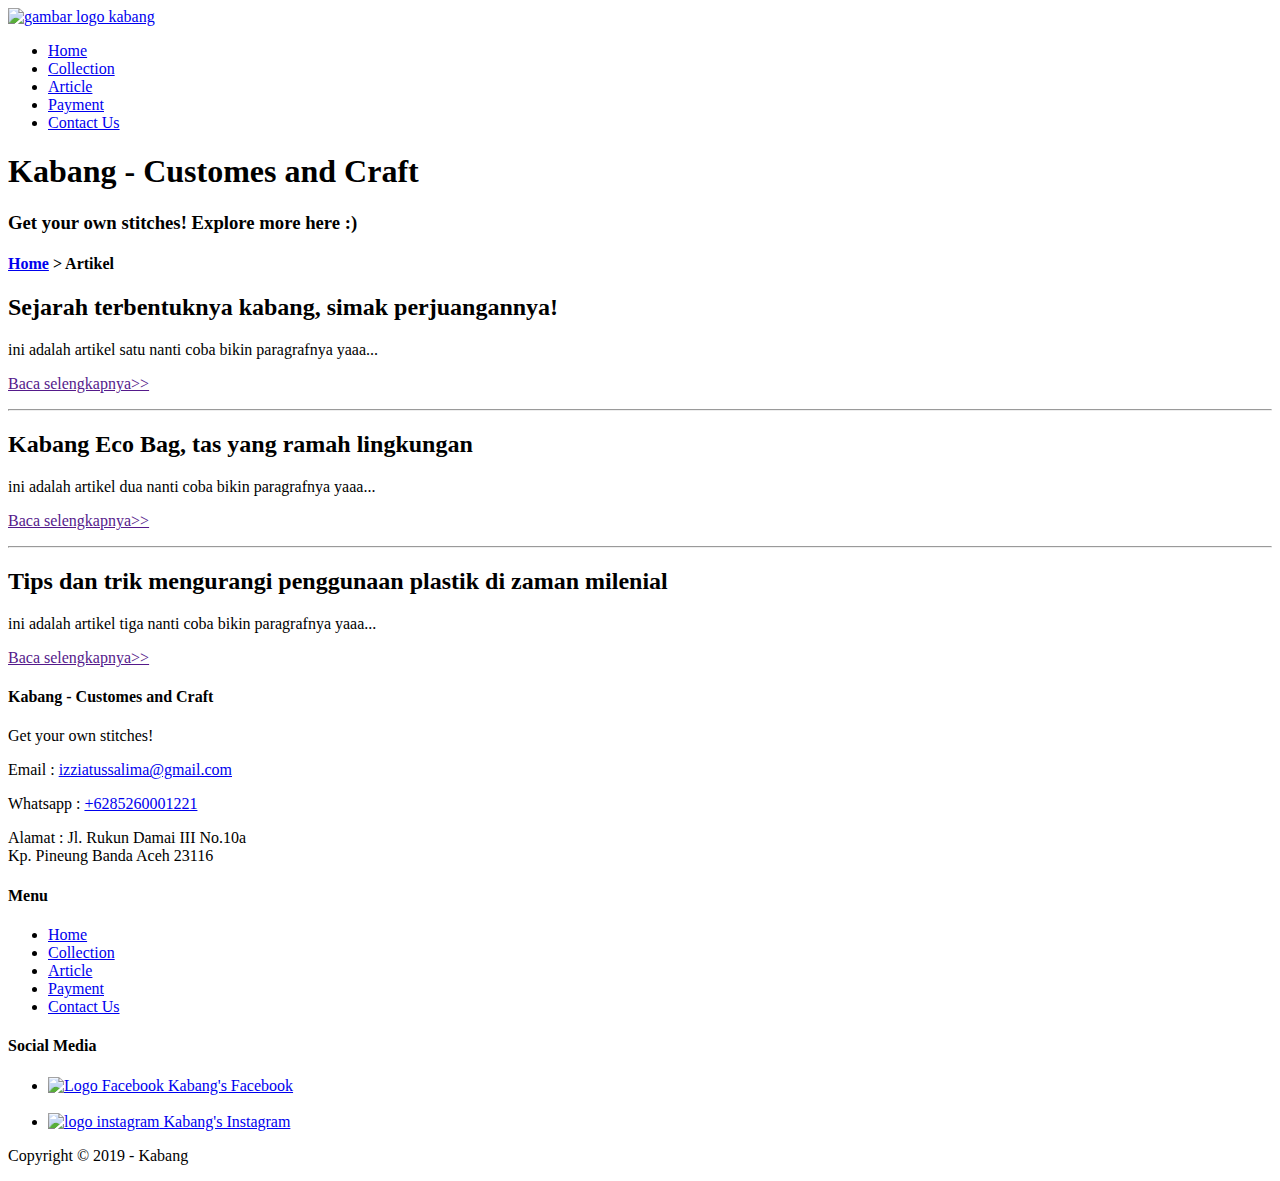
==== blog.html @ 2372f9b4 "Add files via upload" ====
<!DOCTYPE html>
<html lang="en">
<head>
	<meta charset="UTF-8">
	<meta name="viewport" content="width=device-width, initial-scale=1.0">
	<meta http-equiv="X-UA-Compatible" content="ie=edge">
	
	<!--start title-->
	<title>Kabang - Customes and Craft</title>
	<!--end title-->

	<!--start description-->
	<meta name="description" content="Get your own stitches!Explore more">
	<!--end description-->

	<!--Start CSS-->
	<link rel="stylesheet" href="styles/styles.css">
	<!--End CSS-->
</head>

<body>
	<!--start logo-->
	<div class="container logo">
			<a href="index.html" title="Kabang">
				<img src="images/kabang.png" alt="gambar logo kabang" width="500">
			</a>
		</div>
		<!--end logo-->
	
		<!--start menu primer-->
		<div class="container menu-primer">
		<ul>
				<li><a href="index.html" title="Beranda">Home</a></li>
				<li><a href="collection.html" title="collection"">Collection</a></li>
				<li><a href="blog.html" title="Blog" class="active">Article</a></li>
				<li><a href="paymentt.html" title="Payment">Payment</a></li>
				<li><a href="contact.html" title="Contact">Contact Us</a></li>
		</ul>
		</div>
		<!--end menu primer-->

	<!--start Jumbotron-->
	<div class="container jumbotron">
			<h1>Kabang - Customes and Craft</h1>
			<h3>Get your own stitches! Explore more here :)</h3>
			</div>
			<!--End Jumbotron-->
		
	
	<!--start artikel-->
	<div class="container bg-white">
		<h4> 
			<a href="index.html" title="Home">Home</a>
			> Artikel</h4>
		<h2>
			Sejarah terbentuknya kabang, simak perjuangannya!		
		</h2>
		<p>ini adalah artikel satu nanti coba bikin paragrafnya yaaa...</p>
		<p>
			<a href="" title="Baca selengkapnya>>">Baca selengkapnya>></a>
		</p>

		<hr>
		
		<h2>
			Kabang Eco Bag, tas yang ramah lingkungan		
		</h2>
		<p>ini adalah artikel dua nanti coba bikin paragrafnya yaaa...</p>
		<p>
			<a href="" title="Baca selengkapnya>>">Baca selengkapnya>></a>
		</p>

		<hr>
		
		<h2>
			Tips dan trik mengurangi penggunaan plastik di zaman milenial	
		</h2>
		<p>ini adalah artikel tiga nanti coba bikin paragrafnya yaaa...</p>
		<p>
			<a href="" title="Baca selengkapnya>>">Baca selengkapnya>></a>
		</p>
	</div>
	<!--end artikel-->

	<!--start menu sekunder-->
	<div class="containerfull menu-sekunder">
			<div class="container">
	
				<!--start kabang-->
				<div class="menu-sekunder-one">
					<h4>Kabang - Customes and Craft</h4>
						<p> Get your own stitches! </p>
						<p> Email : <a href="mailto:izziatussalima@gmail.com" title="izziatussalima@gmail.com">izziatussalima@gmail.com </a></p>
						<p> Whatsapp : <a href="tel:+6285260001221" title="+6285260001221">+6285260001221</a></p>
						<P> Alamat : Jl. Rukun Damai III No.10a <br> Kp. Pineung Banda Aceh 23116</P>
				</div>
				<!--end kabang-->
	
				<!--start menu-->
				<div class="menu-sekunder-two">
					<h4>Menu</h4>
						<ul>
							<li><a href="index.html" title="Beranda" class="active">Home</a></li>
							<li><a href="collection.html" title="collection"">Collection</a></li>
							<li><a href="blog.html" title="Blog">Article</a></li>
							<li><a href="paymentt.html" title="Payment">Payment</a></li>
							<li><a href="contact.html" title="Contact">Contact Us</a></li>
						</ul>
				</div>
				<!--end menu-->
	
				<!--start media sosial-->
				<div class="menu-sekunder-three">
					<h4>Social Media</h4>
						<ul>
							<li>
							<a href="https://facebook.com/izzy.adorebell" title="Kaban's Facebook">
								<img src="images/logo-facebook.png" alt="Logo Facebook"width=25">   Kabang's Facebook
							</a>	
							</li>	
							<br>
							<li>
							<a href="https://www.instagram.com/izzycutngoh/" title="instagram Jahitan Izzy">
								<img src="images/logo-instagram.png" alt="logo instagram" width="25"> Kabang's Instagram
							</a>
							</li>
						</ul>
				</div>
				<!--start media sosial-->
	
			</div>		
		</div>
		<!--end menu sekunder-->
	
		<!--start Copyright-->
		<div class="container copyright">
		<p>Copyright &copy; 2019 - Kabang</p>
		</div>
		<!--end Copyright-->
</body>
</html>
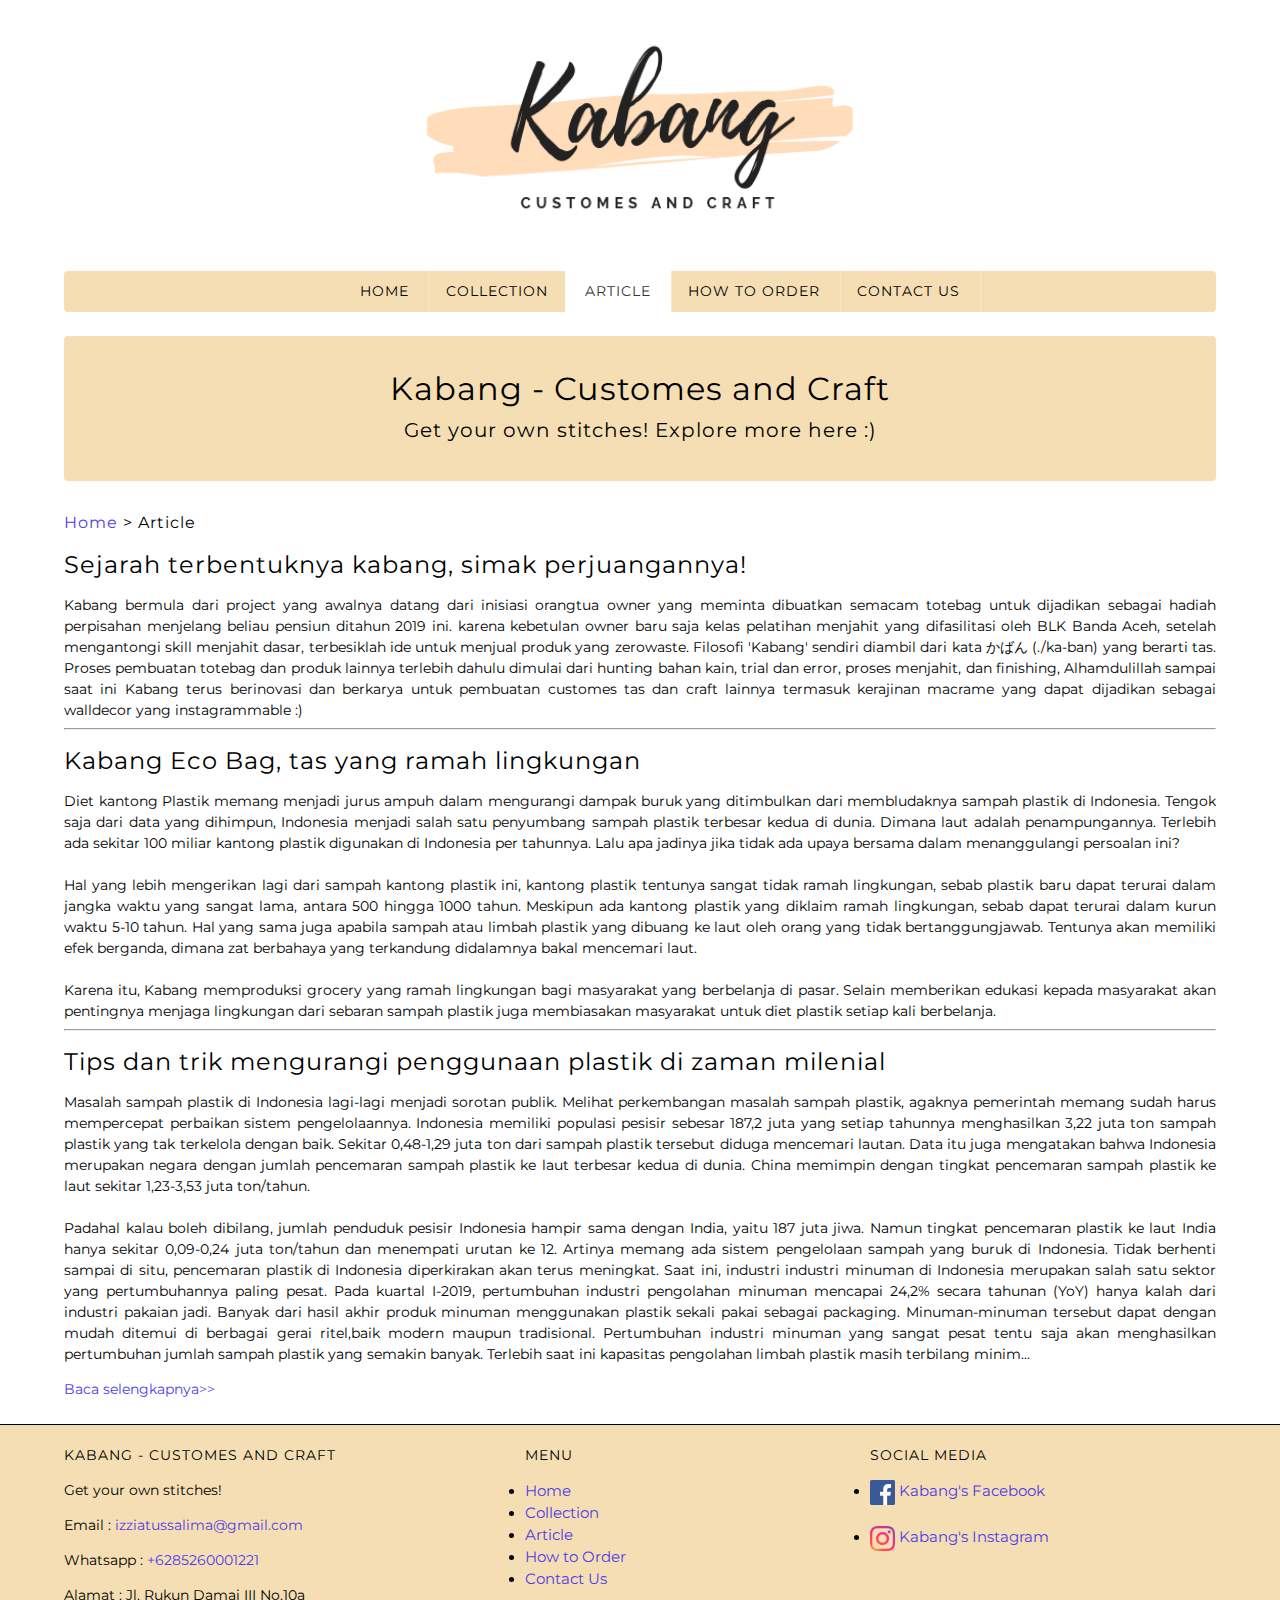
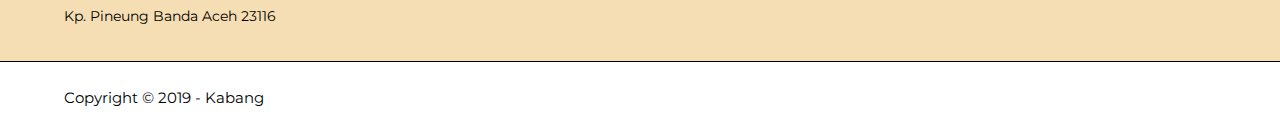
==== commit 27d375c4: "Add files via upload" ====
--- a/blog.html
+++ b/blog.html
@@ -33,7 +33,7 @@
 				<li><a href="index.html" title="Beranda">Home</a></li>
 				<li><a href="collection.html" title="collection"">Collection</a></li>
 				<li><a href="blog.html" title="Blog" class="active">Article</a></li>
-				<li><a href="paymentt.html" title="Payment">Payment</a></li>
+				<li><a href="order.html" title="How To Order"">How to Order</a></li>
 				<li><a href="contact.html" title="Contact">Contact Us</a></li>
 		</ul>
 		</div>
@@ -51,31 +51,39 @@
 	<div class="container bg-white">
 		<h4> 
 			<a href="index.html" title="Home">Home</a>
-			> Artikel</h4>
+			> Article</h4>
 		<h2>
 			Sejarah terbentuknya kabang, simak perjuangannya!		
 		</h2>
-		<p>ini adalah artikel satu nanti coba bikin paragrafnya yaaa...</p>
-		<p>
-			<a href="" title="Baca selengkapnya>>">Baca selengkapnya>></a>
-		</p>
+
+		<div style='text-align:justify';> Kabang bermula dari project yang awalnya datang dari inisiasi orangtua owner yang meminta dibuatkan semacam totebag untuk dijadikan sebagai hadiah perpisahan menjelang beliau pensiun ditahun 2019 ini. karena kebetulan owner baru saja kelas pelatihan menjahit yang difasilitasi oleh BLK Banda Aceh, setelah mengantongi skill menjahit dasar, terbesiklah ide untuk menjual produk yang zerowaste. Filosofi 'Kabang' sendiri diambil dari kata かばん (./ka-ban) yang berarti tas. Proses pembuatan totebag dan produk lainnya terlebih dahulu dimulai dari hunting bahan kain, trial dan error, proses menjahit, dan finishing, Alhamdulillah sampai saat ini Kabang terus berinovasi dan berkarya untuk pembuatan customes tas dan craft lainnya termasuk kerajinan macrame yang dapat dijadikan sebagai walldecor yang instagrammable :)</div>
 
 		<hr>
 		
 		<h2>
 			Kabang Eco Bag, tas yang ramah lingkungan		
 		</h2>
-		<p>ini adalah artikel dua nanti coba bikin paragrafnya yaaa...</p>
-		<p>
-			<a href="" title="Baca selengkapnya>>">Baca selengkapnya>></a>
-		</p>
 
+		<div style='text-align:justify';> Diet kantong Plastik memang menjadi jurus ampuh dalam mengurangi dampak buruk yang ditimbulkan dari membludaknya sampah plastik di Indonesia. Tengok saja dari data yang dihimpun, Indonesia menjadi salah satu penyumbang sampah plastik terbesar kedua di dunia. Dimana laut adalah penampungannya. Terlebih ada sekitar 100 miliar kantong plastik digunakan di Indonesia per tahunnya. Lalu apa jadinya jika tidak ada upaya bersama dalam menanggulangi persoalan ini?
+		<br>
+		<br>
+		Hal yang lebih mengerikan lagi dari sampah kantong plastik ini, kantong plastik tentunya sangat tidak ramah lingkungan, sebab plastik baru dapat terurai dalam jangka waktu yang sangat lama, antara 500 hingga 1000 tahun. Meskipun ada kantong plastik yang diklaim ramah lingkungan, sebab dapat terurai dalam kurun waktu 5-10 tahun. Hal yang sama juga apabila sampah atau limbah plastik yang dibuang ke laut oleh orang yang tidak bertanggungjawab. Tentunya akan memiliki efek berganda, dimana zat berbahaya yang terkandung didalamnya bakal mencemari laut.
+		<br>
+		<br>
+		Karena itu, Kabang memproduksi grocery yang ramah lingkungan bagi masyarakat yang berbelanja di pasar. Selain memberikan edukasi kepada masyarakat akan pentingnya menjaga lingkungan dari sebaran sampah plastik juga membiasakan masyarakat untuk diet plastik setiap kali berbelanja.
+		</div>
+	
 		<hr>
 		
 		<h2>
 			Tips dan trik mengurangi penggunaan plastik di zaman milenial	
 		</h2>
-		<p>ini adalah artikel tiga nanti coba bikin paragrafnya yaaa...</p>
+		
+		<div style='text-align:justify';> Masalah sampah plastik di Indonesia lagi-lagi menjadi sorotan publik. Melihat perkembangan masalah sampah plastik, agaknya pemerintah memang sudah harus mempercepat perbaikan sistem pengelolaannya. Indonesia memiliki populasi pesisir sebesar 187,2 juta yang setiap tahunnya menghasilkan 3,22 juta ton sampah plastik yang tak terkelola dengan baik. Sekitar 0,48-1,29 juta ton dari sampah plastik tersebut diduga mencemari lautan. Data itu juga mengatakan bahwa Indonesia merupakan negara dengan jumlah pencemaran sampah plastik ke laut terbesar kedua di dunia. China memimpin dengan tingkat pencemaran sampah plastik ke laut sekitar 1,23-3,53 juta ton/tahun. 
+		<br>
+		<br>
+		Padahal kalau boleh dibilang, jumlah penduduk pesisir Indonesia hampir sama dengan India, yaitu 187 juta jiwa. Namun tingkat pencemaran plastik ke laut India hanya sekitar 0,09-0,24 juta ton/tahun dan menempati urutan ke 12. Artinya memang ada sistem pengelolaan sampah yang buruk di Indonesia. Tidak berhenti sampai di situ, pencemaran plastik di Indonesia diperkirakan akan terus meningkat. Saat ini, industri industri minuman di Indonesia merupakan salah satu sektor yang pertumbuhannya paling pesat. Pada kuartal I-2019, pertumbuhan industri pengolahan minuman mencapai 24,2% secara tahunan (YoY) hanya kalah dari industri pakaian jadi. Banyak dari hasil akhir produk minuman menggunakan plastik sekali pakai sebagai packaging. Minuman-minuman tersebut dapat dengan mudah ditemui di berbagai gerai ritel,baik modern maupun tradisional. Pertumbuhan industri minuman yang sangat pesat tentu saja akan menghasilkan pertumbuhan jumlah sampah plastik yang semakin banyak. Terlebih saat ini kapasitas pengolahan limbah plastik masih terbilang minim... </div>
+		
 		<p>
 			<a href="" title="Baca selengkapnya>>">Baca selengkapnya>></a>
 		</p>
@@ -103,7 +111,7 @@
 							<li><a href="index.html" title="Beranda" class="active">Home</a></li>
 							<li><a href="collection.html" title="collection"">Collection</a></li>
 							<li><a href="blog.html" title="Blog">Article</a></li>
-							<li><a href="paymentt.html" title="Payment">Payment</a></li>
+							<li><a href="order.html" title="How To Order"">How to Order</a></li>
 							<li><a href="contact.html" title="Contact">Contact Us</a></li>
 						</ul>
 				</div>
--- a/styles/styles.css
+++ b/styles/styles.css
@@ -0,0 +1,593 @@
+/*Start Font*/
+@import url('https://fonts.googleapis.com/css?family=Montserrat&display=swap');
+/*End Font*/
+
+/* Start Body*/
+body {
+    color: black;
+    font-family: Montserrat, Open Sans, Lato ;
+    font-size: 14px;
+    line-height: 1.5em;
+    margin: 0;
+    padding: 0;
+ }
+/* End Container*/
+
+/* Start Debug*/
+.bg-white {
+    background-color: white;
+}
+.bg-pink {
+    background-color: wheat;
+}
+/* End Debug*/
+
+
+/*Start Container*/
+.container {
+    margin : 10px auto;
+    overflow: auto;
+    width: 90%;
+}
+
+.containerfull {
+    margin : 10px auto;
+    overflow: auto;
+    width: 100%;
+}
+/*End Container*/
+
+/* Start Logo*/
+.logo {
+    text-align: center;
+}
+/* End Logo*/
+
+/*start sliders*/
+#slider-wrapper{
+  width: 1180px;
+  height: 600px;
+  margin: 50px auto;
+  position: relative;
+  margin-bottom: 0px;
+  background: rgba(0,0,0,0.5);
+  overflow: hidden;
+}
+
+      #s1{
+          padding: 6px;
+          background: #FFFFFF;
+          position: absolute;
+          left: 50%;
+          bottom: 25px;
+          margin-left: -36px;
+          border-radius: 20px;
+          opacity: 0.3;
+          cursor: pointer;
+          z-index: 999;
+      }
+      
+      #s2{
+          padding: 6px;
+          background: #FFFFFF;
+          position: absolute;
+          left: 50%;
+          bottom: 25px;
+          margin-left: -12px;
+          border-radius: 20px;
+          opacity: 0.3;
+          cursor: pointer;
+          z-index: 999;
+      }
+      
+      #s3{
+          padding: 6px;
+          background: #FFFFFF;
+          position: absolute;
+          left: 50%;
+          bottom: 25px;
+          margin-left: 12px;
+          border-radius: 20px;
+          opacity: 0.3;
+          cursor: pointer;
+          z-index: 999;
+      }
+      
+      #s4{
+          padding: 6px;
+          background: #FFFFFF;
+          position: absolute;
+          left: 50%;
+          bottom: 25px;
+          margin-left: 36px;
+          border-radius: 20px;
+          opacity: 0.3;
+          cursor: pointer;
+          z-index: 999;
+      }
+      
+      #s1:hover, #s2:hover, #s3:hover, #s4:hover{ opacity: 1;}
+      
+  .inner-wrapper{
+      width: 1180px;
+      height: 600px;
+      position: absolute;
+      top: 0;
+      left: 0;
+      margin-bottom: 0px;
+      overflow: hidden;
+  }
+      .control{ display: none;}
+      
+      #Slide1:checked ~ .overflow-wrapper{ margin-left: 0%; }
+      #Slide2:checked ~ .overflow-wrapper{ margin-left: -100%; }
+      #Slide3:checked ~ .overflow-wrapper{ margin-left: -200%; }
+      #Slide4:checked ~ .overflow-wrapper{ margin-left: -300%; }
+      
+      #Slide1:checked + #s1 { opacity: 1; }
+      #Slide2:checked + #s2 { opacity: 1; }
+      #Slide3:checked + #s3 { opacity: 1; }
+      #Slide4:checked + #s4 { opacity: 1; }
+      
+  .overflow-wrapper{
+      width: 400%;
+      height: 100%;
+      position: absolute;
+      top: 0;
+      left: 0;
+      overflow-y: hidden;
+      z-index: 1;
+      -webkit-transition: all 0.3s ease-in-out;
+      -moz-transition: all 0.3s ease-in-out;
+      -o-transition: all 0.3s ease-in-out;
+      transition: all 0.3s ease-in-out;
+  }
+  
+      .slide img{
+          width: 10%;
+          float: left;
+      }
+/*end sliders*/
+
+/*Start Anchor/Hyperlink*/
+a:link,
+a:visited {
+    color: rgb(78, 60, 233);
+    text-decoration: none;
+
+}
+
+a:hover,
+a:active {
+    color: palevioletred;
+    text-decoration: underline;
+}
+/*End Anchor/Hyperlink*/
+
+/* Start Menu Primer*/
+.menu-primer ul {
+    background-color: wheat;
+    border-radius: 4px;
+    box-shadow: 0ch;
+    text-align: center;
+}
+
+.menu-primer li {
+    border-right: 1px solid bisque;
+    display: inline-block;
+    margin: 0 -4px;
+}
+
+.menu-primer a {
+    color: black;
+    font-size: 14px; 
+    letter-spacing: 1px;
+    display: inline-block;
+    padding: 10px 20px;
+    text-transform: uppercase;
+}
+
+.menu-primer a:hover {
+    background-color: indianred;
+    color: black;
+    text-decoration: none;
+}
+
+.menu-primer .active {
+    background-color: white;
+    color: #333333;
+    text-decoration: none;
+}
+
+/* End Menu Primer*/
+
+/*Start Heading*/
+h1,h2,h3,h4,h5,h6 {
+    font-weight: 400;
+    letter-spacing: 1px;
+}
+h1 {
+    font-size: 28px;
+}
+h2 {
+    font-size: 24px;
+}
+h3 {
+    font-size: 18px;
+}
+h4 {
+    font-size: 16px;
+}
+h5 {
+    font-size: 14px;
+}
+h6 {
+    font-size: 13px;
+}
+/*End Heading*/
+
+/*Start Jumbotron*/
+.jumbotron {
+    background-color: wheat;
+    border-radius: 4px;
+    padding: 20px 0;
+    text-align: center;
+}
+
+.jumbotron h1 {
+    font-size: 32px;
+    padding: 0 20px;
+}
+.jumbotron h3 {
+    font-size: 20px;
+    padding: 0 20px;
+}
+/*End Jumbotron*/
+
+/*Start Main*/
+.main-home-one {
+    float: left;
+    width: 49.5%;
+}
+
+.main-home-two {
+    float: right;
+    width: 49.5%;
+}
+
+.main-home-one .box-isi,
+.main-home-two .box-isi {
+    height: 130px;
+}
+/*End Main*/
+
+/*Start Box*/
+.box-heading {
+    background-color: wheat;
+    border: 1px solid black;
+    border-radius: 3px 3px 0 0;
+    margin: 0;
+    padding: 10px 20px;
+    text-transform: uppercase;
+}
+
+.box-heading h4 {
+    font-size: 14px;
+    margin: 0;
+}
+
+.box-isi {
+    background-color: white;
+    border: 1px solid black;
+    border-top: 0;
+    margin: 0;
+    padding: 10px 20px;
+
+}
+/*End Box*/
+
+/*Start Menu Sekunder*/
+.menu-sekunder {
+    background-color: wheat;
+    border-bottom: 1px solid black;
+    border-top: 1px solid black;
+    overflow: auto;
+    padding: 10px 0;
+}
+
+.menu-sekunder h4 {
+    font-size: 14px;
+    margin: 0 auto;
+    text-transform: uppercase;
+}
+
+.menu-sekunder ul {
+    padding: 0;
+}
+
+.menu-sekunder li {
+    list-style: disc;
+}
+
+.menu-sekunder li a,
+.menu-sekunder li p {
+    font-size: 15px;
+}
+.menu-sekunder-one,
+.menu-sekunder-two,
+.menu-sekunder-three {
+    float: left;
+}
+
+.menu-sekunder-one {
+    width: 40%;
+}
+
+.menu-sekunder-two,
+.menu-sekunder-three {
+    width: 30%;
+}
+
+.menu-sekunder li img {
+    vertical-align: middle;
+}
+/*End End Sekunder*/
+
+/*Start Testimonial*/
+.testimonial {
+    border-left: 4px solid wheat;
+    margin-left: 30px;
+    padding-left: 20px;
+}
+/*End Testimonial*/
+
+/*Start Copyright*/
+.copyright p {
+    font-size: 15px;
+
+}
+/*End Copyright*/
+
+/*start wow factor*/
+@import url(https://fonts.googleapis.com/css?family=Open+Sans:400,800);
+@import url(https://code.ionicframework.com/ionicons/2.0.1/css/ionicons.min.css);
+.snip1567 {
+  background-color: #000000;
+  box-shadow: 0 0 5px rgba(0, 0, 0, 0.15);
+  color: #ffffff;
+  display: inline-block;
+  font-family: 'Open Sans', Arial, sans-serif;
+  font-size: 16px;
+  line-height: 1.6em;
+  margin: 10px;
+  max-width: 31.4%;
+  min-width: 31.4%;
+  overflow: hidden;
+  position: relative;
+  text-align: left;
+  width: 100%;
+}
+
+.snip1567 * {
+  -webkit-box-sizing: border-box;
+  box-sizing: border-box;
+  -webkit-transition: all 0.25s ease;
+  transition: all 0.25s ease;
+}
+
+.snip1567 img {
+  max-width: 100%;
+  opacity: 0.75;
+  position: relative;
+  vertical-align: top;
+}
+
+.snip1567 figcaption {
+  position: absolute;
+  top: 0;
+  bottom: 0;
+  left: 0;
+  right: 0;
+  z-index: 1;
+}
+
+.snip1567 h3 {
+  -webkit-transform: translateY(-100%);
+  transform: translateY(-100%);
+  background-color: #000000;
+  top: 0;
+  font-weight: 800;
+  letter-spacing: -0.4px;
+  margin: 0;
+  padding: 10px 20px;
+  position: absolute;
+  width: 100%;
+}
+
+.snip1567 p {
+  position: absolute;
+  width: 100%;
+  bottom: 0;
+  padding: 0px 20px;
+  opacity: 0;
+  text-align: right;
+  -webkit-transition-delay: 0.15s;
+  transition-delay: 0.15s;
+}
+
+.snip1567 i {
+  position: absolute;
+  top: 50%;
+  left: 50%;
+  font-size: 54px;
+  -webkit-transform: translate(-50%, -50%) scale(1);
+  transform: translate(-50%, -50%) scale(1);
+}
+
+.snip1567 .hover {
+  position: absolute;
+  top: 0;
+  bottom: 0;
+  left: 0;
+  right: 0;
+  align-items: center;
+  background-color: rgba(236, 188, 46, 0.75);
+  display: flex;
+  font-size: 65px;
+  justify-content: center;
+  opacity: 0;
+}
+
+.snip1567 a {
+  left: 0;
+  bottom: 0;
+  position: absolute;
+  right: 0;
+  top: 0;
+  z-index: 1;
+}
+
+.snip1567:hover .hover,
+.snip1567.hover .hover {
+  opacity: 1;
+}
+
+.snip1567:hover p,
+.snip1567.hover p {
+  opacity: 1;
+}
+
+.snip1567:hover h3,
+.snip1567.hover h3 {
+  -webkit-transform: translateY(0%);
+  transform: translateY(0%);
+}
+
+.snip1567:hover i,
+.snip1567.hover i {
+  -webkit-transform: translate(-50%, -50%) scale(0.1);
+  transform: translate(-50%, -50%) scale(0.1);
+  opacity: 0;
+}
+/*end wow factor*/
+
+/*start menu produk*/
+/* Icon set - http://ionicons.com */
+@import url(https://fonts.googleapis.com/css?family=Raleway:400,500,700);
+@import url(https://code.ionicframework.com/ionicons/2.0.1/css/ionicons.min.css);
+.snip1268 {
+  font-family: 'Raleway', Arial, sans-serif;
+  display: inline-block;
+  position: relative;
+  overflow: hidden;
+  margin: 10px;
+  min-width: 31.4%;
+  max-width: 31.4%;
+  width: 100%;
+  color: #333333;
+  text-align: center;
+  background-color: #ffffff;
+  line-height: 1.6em;
+}
+.snip1268 * {
+  -webkit-box-sizing: border-box;
+  box-sizing: border-box;
+  -webkit-transition: all 0.6s ease;
+  transition: all 0.6s ease;
+}
+.snip1268 .image {
+  position: relative;
+}
+.snip1268 img {
+  max-width: 100%;
+  vertical-align: top;
+  -webkit-transition: opacity 0.35s;
+  transition: opacity 0.35s;
+}
+.snip1268 .icons,
+.snip1268 .add-to-cart {
+  position: absolute;
+  left: 20px;
+  right: 20px;
+  opacity: 0;
+}
+.snip1268 .icons {
+  -webkit-transform: translateY(-100%);
+  transform: translateY(-100%);
+  top: 20px;
+  display: flex;
+  justify-content: space-between;
+}
+.snip1268 .icons a {
+  width: 32.5%;
+  background: #ffffff;
+}
+.snip1268 .icons a:hover {
+  background: #000000;
+}
+.snip1268 .icons a:hover i {
+  color: #ffffff;
+  opacity: 1;
+}
+.snip1268 .icons i {
+  line-height: 46px;
+  font-size: 20px;
+  color: #000000;
+  text-align: center;
+  opacity: 0.7;
+  margin: 0;
+}
+.snip1268 .add-to-cart {
+  position: absolute;
+  bottom: 20px;
+  -webkit-transform: translateY(100%);
+  transform: translateY(100%);
+  font-size: 0.8em;
+  color: #000000;
+  line-height: 46px;
+  letter-spacing: 1.5px;
+  background-color: #ffffff;
+  font-weight: 700;
+  text-decoration: none;
+  text-transform: uppercase;
+}
+.snip1268 .add-to-cart:hover {
+  background: #000000;
+  color: #ffffff;
+}
+.snip1268 figcaption {
+  padding: 20px 20px 30px;
+}
+.snip1268 h2,
+.snip1268 p {
+  margin: 0;
+  text-align: left;
+}
+.snip1268 h2 {
+  margin-bottom: 10px;
+  font-weight: 700;
+}
+.snip1268 p {
+  margin-bottom: 15px;
+  font-size: 0.85em;
+  font-weight: 500;
+}
+.snip1268 .price {
+  font-size: 1.3em;
+  opacity: 0.5;
+  font-weight: 700;
+  text-align: right;
+}
+.snip1268:hover img,
+.snip1268.hover img {
+  opacity: 0.8;
+}
+.snip1268:hover .icons,
+.snip1268.hover .icons,
+.snip1268:hover .add-to-cart,
+.snip1268.hover .add-to-cart {
+  -webkit-transform: translateY(0);
+  transform: translateY(0);
+  opacity: 1;
+}
+/*end menu produk*/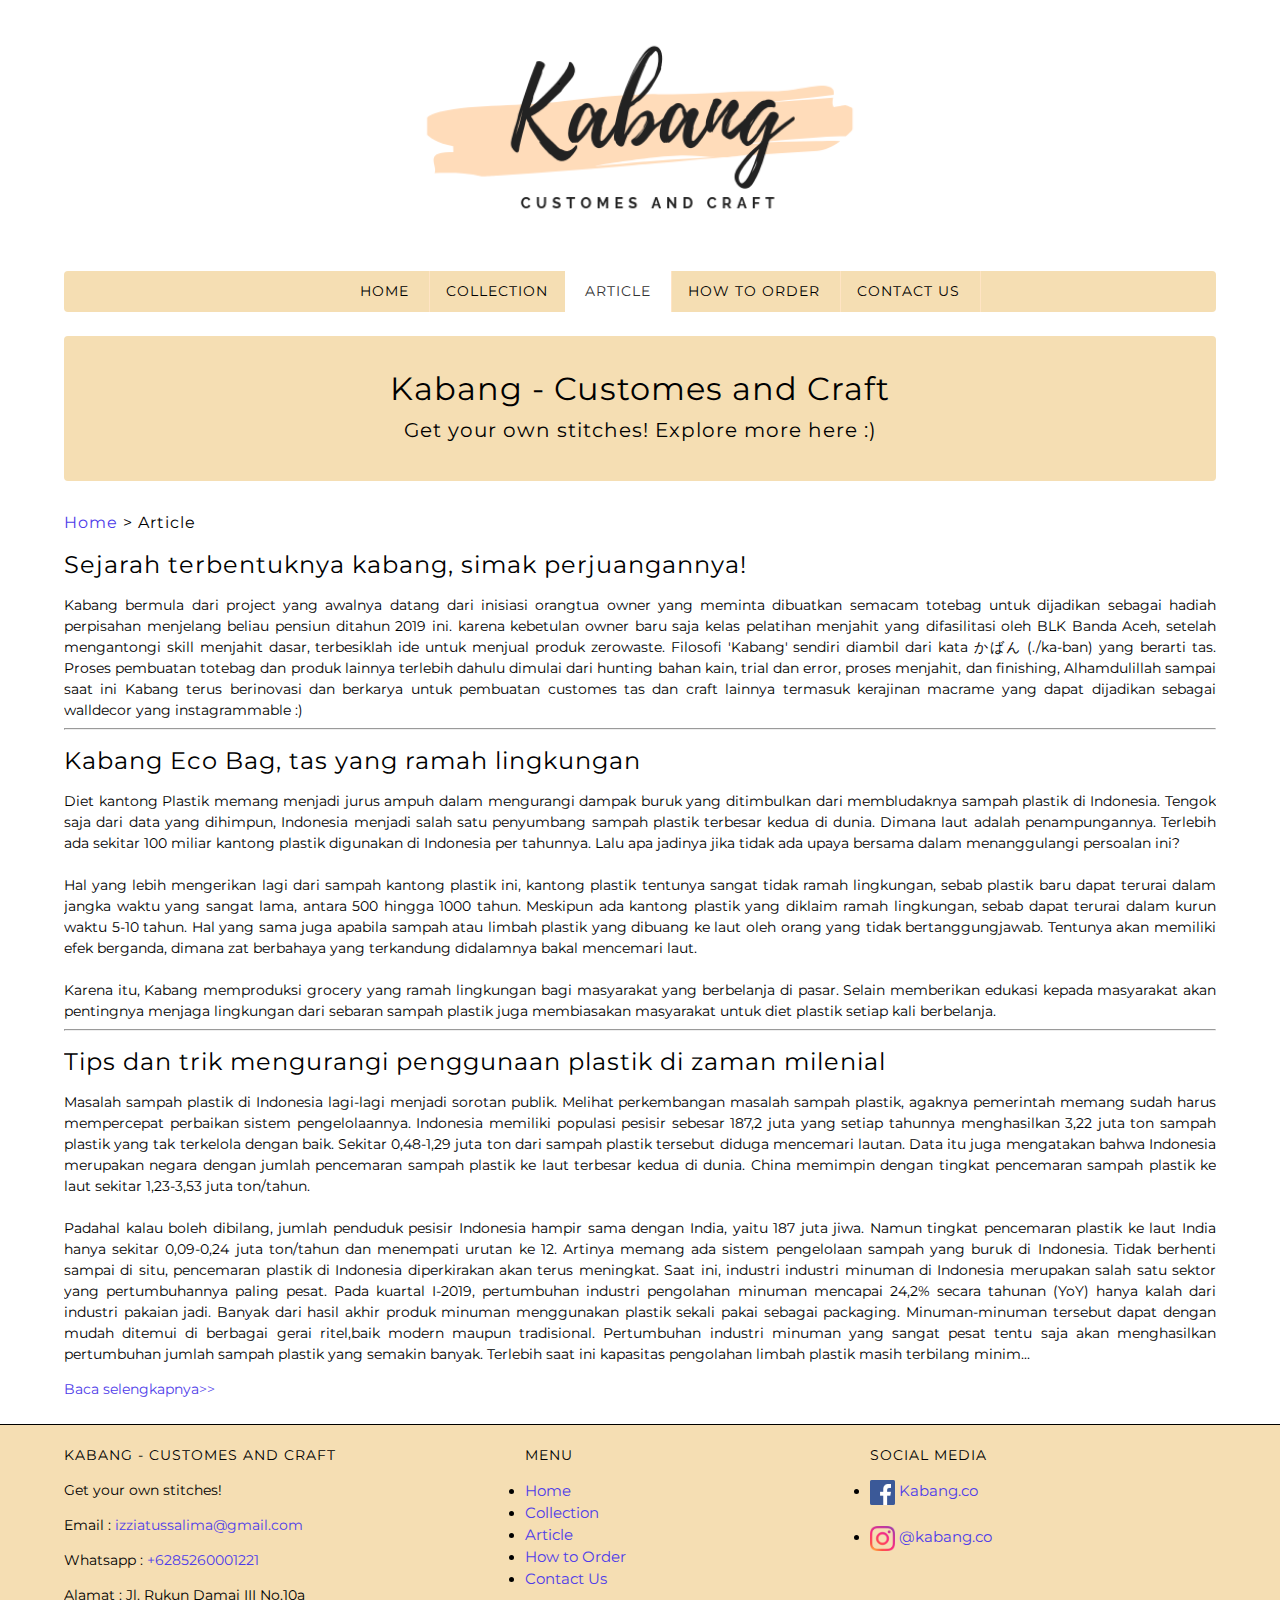
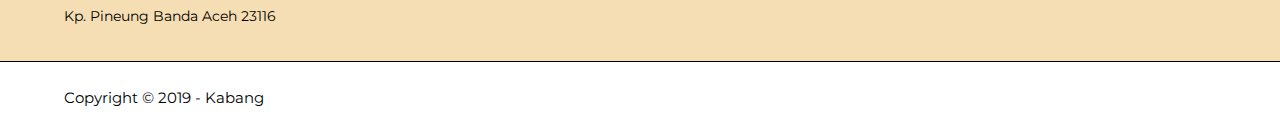
==== commit 08661b8a: "Add files via upload" ====
--- a/blog.html
+++ b/blog.html
@@ -24,29 +24,38 @@
 			<a href="index.html" title="Kabang">
 				<img src="images/kabang.png" alt="gambar logo kabang" width="500">
 			</a>
-		</div>
-		<!--end logo-->
+	</div>
+	<!--end logo-->
 	
-		<!--start menu primer-->
-		<div class="container menu-primer">
+	<!--start menu primer-->
+	<div class="container menu-primer">
 		<ul>
-				<li><a href="index.html" title="Beranda">Home</a></li>
-				<li><a href="collection.html" title="collection"">Collection</a></li>
-				<li><a href="blog.html" title="Blog" class="active">Article</a></li>
-				<li><a href="order.html" title="How To Order"">How to Order</a></li>
-				<li><a href="contact.html" title="Contact">Contact Us</a></li>
+			<li>
+				<a href="index.html" title="Beranda">Home</a>
+			</li>
+			<li>
+				<a href="collection.html" title="collection"">Collection</a>
+			</li>
+			<li>
+				<a href="blog.html" title="Blog" class="active">Article</a>
+			</li>
+			<li>
+				<a href="order.html" title="How To Order"">How to Order</a>
+			</li>
+			<li>
+				<a href="contact.html" title="Contact">Contact Us</a>
+			</li>
 		</ul>
-		</div>
-		<!--end menu primer-->
+	</div>
+	<!--end menu primer-->
 
 	<!--start Jumbotron-->
 	<div class="container jumbotron">
-			<h1>Kabang - Customes and Craft</h1>
+		<h1>Kabang - Customes and Craft</h1>
 			<h3>Get your own stitches! Explore more here :)</h3>
-			</div>
-			<!--End Jumbotron-->
+	</div>
+	<!--End Jumbotron-->
 		
-	
 	<!--start artikel-->
 	<div class="container bg-white">
 		<h4> 
@@ -56,7 +65,7 @@
 			Sejarah terbentuknya kabang, simak perjuangannya!		
 		</h2>
 
-		<div style='text-align:justify';> Kabang bermula dari project yang awalnya datang dari inisiasi orangtua owner yang meminta dibuatkan semacam totebag untuk dijadikan sebagai hadiah perpisahan menjelang beliau pensiun ditahun 2019 ini. karena kebetulan owner baru saja kelas pelatihan menjahit yang difasilitasi oleh BLK Banda Aceh, setelah mengantongi skill menjahit dasar, terbesiklah ide untuk menjual produk yang zerowaste. Filosofi 'Kabang' sendiri diambil dari kata かばん (./ka-ban) yang berarti tas. Proses pembuatan totebag dan produk lainnya terlebih dahulu dimulai dari hunting bahan kain, trial dan error, proses menjahit, dan finishing, Alhamdulillah sampai saat ini Kabang terus berinovasi dan berkarya untuk pembuatan customes tas dan craft lainnya termasuk kerajinan macrame yang dapat dijadikan sebagai walldecor yang instagrammable :)</div>
+		<div style='text-align:justify';> Kabang bermula dari project yang awalnya datang dari inisiasi orangtua owner yang meminta dibuatkan semacam totebag untuk dijadikan sebagai hadiah perpisahan menjelang beliau pensiun ditahun 2019 ini. karena kebetulan owner baru saja kelas pelatihan menjahit yang difasilitasi oleh BLK Banda Aceh, setelah mengantongi skill menjahit dasar, terbesiklah ide untuk menjual produk zerowaste. Filosofi 'Kabang' sendiri diambil dari kata かばん (./ka-ban) yang berarti tas. Proses pembuatan totebag dan produk lainnya terlebih dahulu dimulai dari hunting bahan kain, trial dan error, proses menjahit, dan finishing, Alhamdulillah sampai saat ini Kabang terus berinovasi dan berkarya untuk pembuatan customes tas dan craft lainnya termasuk kerajinan macrame yang dapat dijadikan sebagai walldecor yang instagrammable :)</div>
 
 		<hr>
 		
@@ -92,50 +101,58 @@
 
 	<!--start menu sekunder-->
 	<div class="containerfull menu-sekunder">
-			<div class="container">
+		<div class="container">
 	
-				<!--start kabang-->
-				<div class="menu-sekunder-one">
-					<h4>Kabang - Customes and Craft</h4>
-						<p> Get your own stitches! </p>
-						<p> Email : <a href="mailto:izziatussalima@gmail.com" title="izziatussalima@gmail.com">izziatussalima@gmail.com </a></p>
-						<p> Whatsapp : <a href="tel:+6285260001221" title="+6285260001221">+6285260001221</a></p>
-						<P> Alamat : Jl. Rukun Damai III No.10a <br> Kp. Pineung Banda Aceh 23116</P>
-				</div>
-				<!--end kabang-->
+			<!--start kabang-->
+			<div class="menu-sekunder-one">
+				<h4>Kabang - Customes and Craft</h4>
+					<p> Get your own stitches! </p>
+					<p> Email : <a href="mailto:izziatussalima@gmail.com" title="izziatussalima@gmail.com">izziatussalima@gmail.com </a></p>
+					<p> Whatsapp : <a href="tel:+6285260001221" title="+6285260001221">+6285260001221</a></p>
+					<P> Alamat : Jl. Rukun Damai III No.10a <br> Kp. Pineung Banda Aceh 23116</P>
+			</div>
+			<!--end kabang-->
 	
-				<!--start menu-->
-				<div class="menu-sekunder-two">
-					<h4>Menu</h4>
-						<ul>
-							<li><a href="index.html" title="Beranda" class="active">Home</a></li>
-							<li><a href="collection.html" title="collection"">Collection</a></li>
-							<li><a href="blog.html" title="Blog">Article</a></li>
-							<li><a href="order.html" title="How To Order"">How to Order</a></li>
-							<li><a href="contact.html" title="Contact">Contact Us</a></li>
-						</ul>
-				</div>
-				<!--end menu-->
-	
+			<!--start menu-->
+			<div class="menu-sekunder-two">
+				<h4>Menu</h4>
+					<ul>
+						<li>
+							<a href="index.html" title="Beranda" class="active">Home</a>
+						</li>
+						<li>
+							<a href="collection.html" title="collection"">Collection</a>
+						</li>
+						<li>
+							<a href="blog.html" title="Blog">Article</a></li>
+						<li>
+							<a href="order.html" title="How To Order"">How to Order</a>
+						</li>
+						<li>
+							<a href="contact.html" title="Contact">Contact Us</a>
+						</li>
+					</ul>
+			</div>
+			<!--end menu-->
+
+			<!--start media sosial-->
+			<div class="menu-sekunder-three">
+				<h4>Social Media</h4>
+					<ul>
+						<li>
+							<a href="https://facebook.com/izzy.adorebell" title="Kaban's Facebook">
+							<img src="images/logo-facebook.png" alt="Logo Facebook"width=25">   Kabang.co
+							</a>	
+						</li>	
+						<br>
+						<li>
+							<a href="https://www.instagram.com/izzycutngoh/" title="instagram Jahitan Izzy">
+							<img src="images/logo-instagram.png" alt="logo instagram" width="25"> @kabang.co
+							</a>
+						</li>
+					</ul>
+			</div>
 				<!--start media sosial-->
-				<div class="menu-sekunder-three">
-					<h4>Social Media</h4>
-						<ul>
-							<li>
-							<a href="https://facebook.com/izzy.adorebell" title="Kaban's Facebook">
-								<img src="images/logo-facebook.png" alt="Logo Facebook"width=25">   Kabang's Facebook
-							</a>	
-							</li>	
-							<br>
-							<li>
-							<a href="https://www.instagram.com/izzycutngoh/" title="instagram Jahitan Izzy">
-								<img src="images/logo-instagram.png" alt="logo instagram" width="25"> Kabang's Instagram
-							</a>
-							</li>
-						</ul>
-				</div>
-				<!--start media sosial-->
-	
 			</div>		
 		</div>
 		<!--end menu sekunder-->
